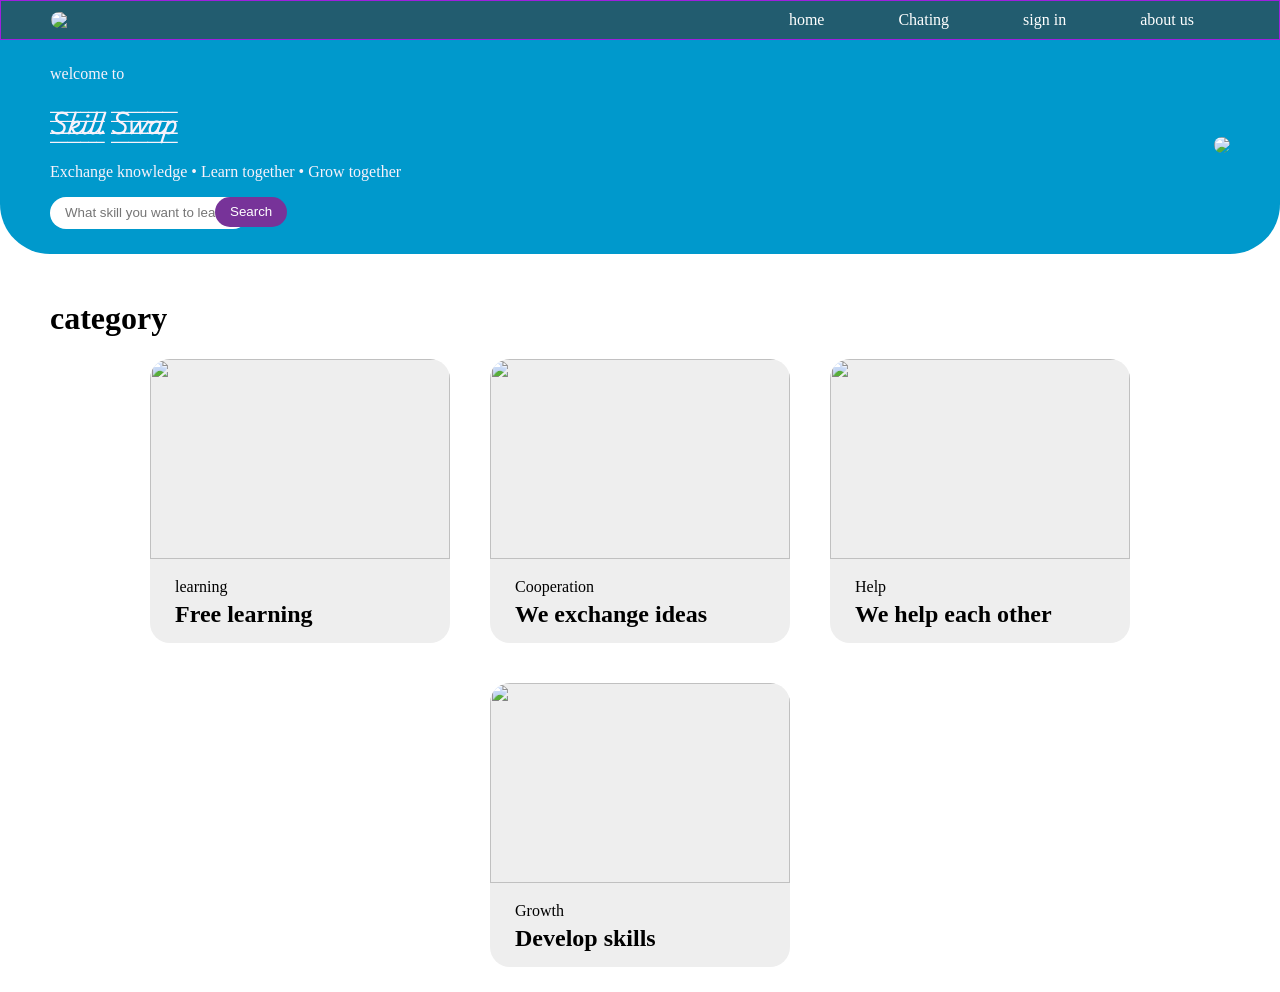
==== index.html @ fa6bb464 "Add files via upload" ====
<!DOCTYPE html>
<head>

   <link rel="preconnect" href="https://fonts.googleapis.com">
<link rel="preconnect" href="https://fonts.gstatic.com" crossorigin>
<link href="https://fonts.googleapis.com/css2?family=Playwrite+DK+Uloopet+Guides&display=swap" rel="stylesheet">

<title>information</title>
<link rel="stylesheet" href="styles.css"/>
</head>
<body>
    <!--HEADER-->
<div class="header">
    <img class="logo" src="image/155-1553063_digital-skill-swapping-cartoon.png" width="200">
    <div class="header-links">
        <a href="index.html">home</a>
        <a href="chat.html">Chating</a>
        <a href="login.html" onclick="window.location.href='login.html'; return false;">sign in</a>
        <a href="#">about us</a>
    </div>
</div>
<!--landing page-->
<div class="landing-page">
    <div>
        <span>welcome to</span>
        <h2 style="font-family: 'Playwrite DK Uloopet Guides', cursive;">Skill Swap</h2>
        <p>Exchange knowledge • Learn together • Grow together</p>
        <div class="landing-page-search">
            <input placeholder="What skill you want to learn?"/>
            <button>Search</button>
        </div>
    </div>
    <div class="landing-page-image-cont">
        <img src="image/html1.png.jpeg" width="600">
    </div>
</div>
<!--category-->
<div class="category">
    <h1>category</h1>
<div class="category-ph">
<div class="cards">
<img class="photo2" src="image/html2.png.jpeg" width="300px">
<div class="card-info">
<div class="card-name">
<p>learning</p>
<h2>Free learning</h2>
</div>

</div>
</div>
<div class="cards">
<img class="photo2" src="image/html3.png.jpeg" width="300px">
<div class="card-info">
<div class="card-name">
<p>Cooperation</p>
<h2>We exchange ideas</h2>
</div>

</div>
</div>
<div class="cards">
<img class="photo2" src="image/html4.png.jpeg" width="300px">
<div class="card-info">
<div class="card-name">
<p>Help</p>
<h2>We help each other</h2>
</div>
</div>
</div>
<!-- العنصر الخامس -->
<div class="cards">
<img class="photo2" src="image/TLMS_20231117_1200x628-1.png" width="300px">
<div class="card-info">
<div class="card-name">
<p>Growth</p>
<h2>Develop skills</h2>
</div>
</div>
</div>
</div>
</div>
<!-- نافذة تسجيل الدخول المنبثقة -->
<div id="signinModal" class="modal">
    <div class="modal-content">
        <h3>Sign In</h3>
        <input type="text" placeholder="Username" style="padding: 8px; margin: 10px 0; width: 80%; border-radius: 20px; border: 1px solid #ccc;">
        <input type="password" placeholder="Password" style="padding: 8px; margin: 10px 0; width: 80%; border-radius: 20px; border: 1px solid #ccc;">
        <br>
        <button onclick="closeModal()">Login</button>
        <button onclick="closeModal()">Cancel</button>
    </div>
</div>

<!-- رسالة منبثقة صغيرة -->
<div id="toast" class="toast"></div>

<script>
    // دالة عرض رسالة
    function showMessage(msg) {
        let toast = document.getElementById('toast');
        toast.textContent = msg;
        toast.style.display = 'block';
        setTimeout(() => {
            toast.style.display = 'none';
        }, 2000);
    }

    // دالة فتح نافذة تسجيل الدخول
    function openModal() {
        document.getElementById('signinModal').style.display = 'flex';
    }

    // دالة إغلاق النافذة
    function closeModal() {
        document.getElementById('signinModal').style.display = 'none';
    }

    // لما المستخدم يدوس على زر search
    document.querySelector('.landing-page-search button').addEventListener('click', function() {
        let input = document.querySelector('.landing-page-search input');
        let searchText = input.value;
        if (searchText.trim() === '') {
            showMessage('✏️ Please enter something to search');
        } else {
            showMessage('🔍 Searching for: "' + searchText + '"');
        }
    });

    // لما المستخدم يدوس Enter في حقل البحث
    document.querySelector('.landing-page-search input').addEventListener('keypress', function(e) {
        if (e.key === 'Enter') {
            let searchText = this.value;
            if (searchText.trim() === '') {
                showMessage('✏️ Please enter something to search');
            } else {
                showMessage('🔍 Searching for: "' + searchText + '"');
            }
        }
    });

    // لما المستخدم يدوس على زر sign in
    let signinBtn = document.querySelector('.header-links button');
    if (signinBtn) {
        signinBtn.addEventListener('click', openModal);
    }

    // لما المستخدم يدوس على Join now
    let joinBtn = document.querySelector('.header-links a[href="#"]');
    let links = document.querySelectorAll('.header-links a');
    if (links[2]) {
        links[2].addEventListener('click', function(e) {
            e.preventDefault();
            showMessage('✨ Join now feature coming soon!');
        });
    }

    // لما المستخدم يدوس على Home
    if (links[0]) {
        links[0].addEventListener('click', function(e) {
            e.preventDefault();
            showMessage('🏠 Welcome to Home page');
        });
    }

    // لما المستخدم يدوس على Chating
    if (links[1]) {
        links[1].addEventListener('click', function(e) {
            e.preventDefault();
            showMessage('💬 Chat feature coming soon!');
        });
    }

    // لما المستخدم يدوس على أي كارد
    let cards = document.querySelectorAll('.cards');
    cards.forEach((card, index) => {
        card.addEventListener('click', function() {
            let title = this.querySelector('.card-name h2').textContent;
            let category = this.querySelector('.card-name p').textContent;
            showMessage(`📚 ${category}: ${title}`);
        });
    });

    // إغلاق النافذة لو ضغط براها
    window.onclick = function(event) {
        let modal = document.getElementById('signinModal');
        if (event.target === modal) {
            modal.style.display = 'none';
        }
    }
</script>
</body>
---- styles.css ----
.playwrite-dk-uloopet-guides-regular {
    font-family: "Playwrite DK Uloopet Guides", cursive;
    font-weight: 400;
    font-style: normal;
}

body {
    margin: 0;
}

.header {
    background-color: #225c6f;
    border: 1px #9f1fde solid;
    display: flex;
    justify-content: space-between;
    align-items: center;
    padding: 10px 50px;
}

.logo {
    width: 100px;
    border-radius: 30px;
}

.header-links a {
    color: white;
    padding: 5px 35px;
    text-decoration: none;
    border-radius: 20px;
}

.header-links a:hover {
    background-color: #652a8d;
}

.header-links button {
    background-color: #773399;
    border-radius: 40px;
    padding: 10px;
    color: white;
    border: none;
}

.landing-page {
    background-color: #0099cc;
    color: #f8f2fb;
    display: flex;
    justify-content: space-between;
    padding: 25px 50px;
    align-items: center;
    border-radius: 0 0 50px 50px;
}

.landing-page-search input {
    border-radius: 50px;
    border: none;
    outline: none;
    height: 30px;
    padding-left: 15px;
    padding-right: 15px;
}

.landing-page-search {
    position: relative;
    display: inline-block;
}

.landing-page-search button {
    position: absolute;
    left: 165px;
    height: 30px;
    background-color: #773399;
    border-radius: 40px;
    padding: 0 15px;
    color: white;
    border: none;
    cursor: pointer;
}

.landing-page-search button:hover {
    background-color: #ff1a1a;
}

.landing-page-image-cont img {
    border-radius: 30px;
    max-width: 100%;
}

.category {
    padding: 25px 50px;
}

.category-ph {
    display: flex;
    gap: 40px;
    flex-wrap: wrap;
    justify-content: center;
}

.cards {
    width: 300px;
    background-color: #EEEEEE;
    border-radius: 20px;
    overflow: hidden;
    transition: transform 0.3s ease;
}

.cards:hover {
    transform: scale(1.05);
}

.card-info {
    padding: 5px 25px 15px 25px;
}

.card-name p {
    margin: 10px 0 5px 0;
}

.card-name h2 {
    margin: 0;
}

.cards img {
    width: 100%;
    height: 200px;
    object-fit: cover;
    transition: transform 0.3s ease;
}

.cards:hover img {
    transform: scale(1.05);
}
/* تحسين شكل النافذة المنبثقة */
.modal {
    display: none;
    position: fixed;
    top: 0;
    left: 0;
    width: 100%;
    height: 100%;
    background-color: rgba(0,0,0,0.5);
    justify-content: center;
    align-items: center;
    z-index: 1000;
}

.modal-content {
    background-color: white;
    padding: 30px;
    border-radius: 20px;
    text-align: center;
    min-width: 300px;
    box-shadow: 0 5px 20px rgba(0,0,0,0.3);
}

.modal-content button {
    margin-top: 15px;
    padding: 8px 20px;
    background-color: #773399;
    color: white;
    border: none;
    border-radius: 20px;
    cursor: pointer;
}

.toast {
    position: fixed;
    bottom: 30px;
    right: 30px;
    background-color: #333;
    color: white;
    padding: 12px 24px;
    border-radius: 8px;
    display: none;
    z-index: 1000;
    animation: slideIn 0.3s ease;
}

@keyframes slideIn {
    from {
        transform: translateX(100%);
        opacity: 0;
    }
    to {
        transform: translateX(0);
        opacity: 1;
    }
}
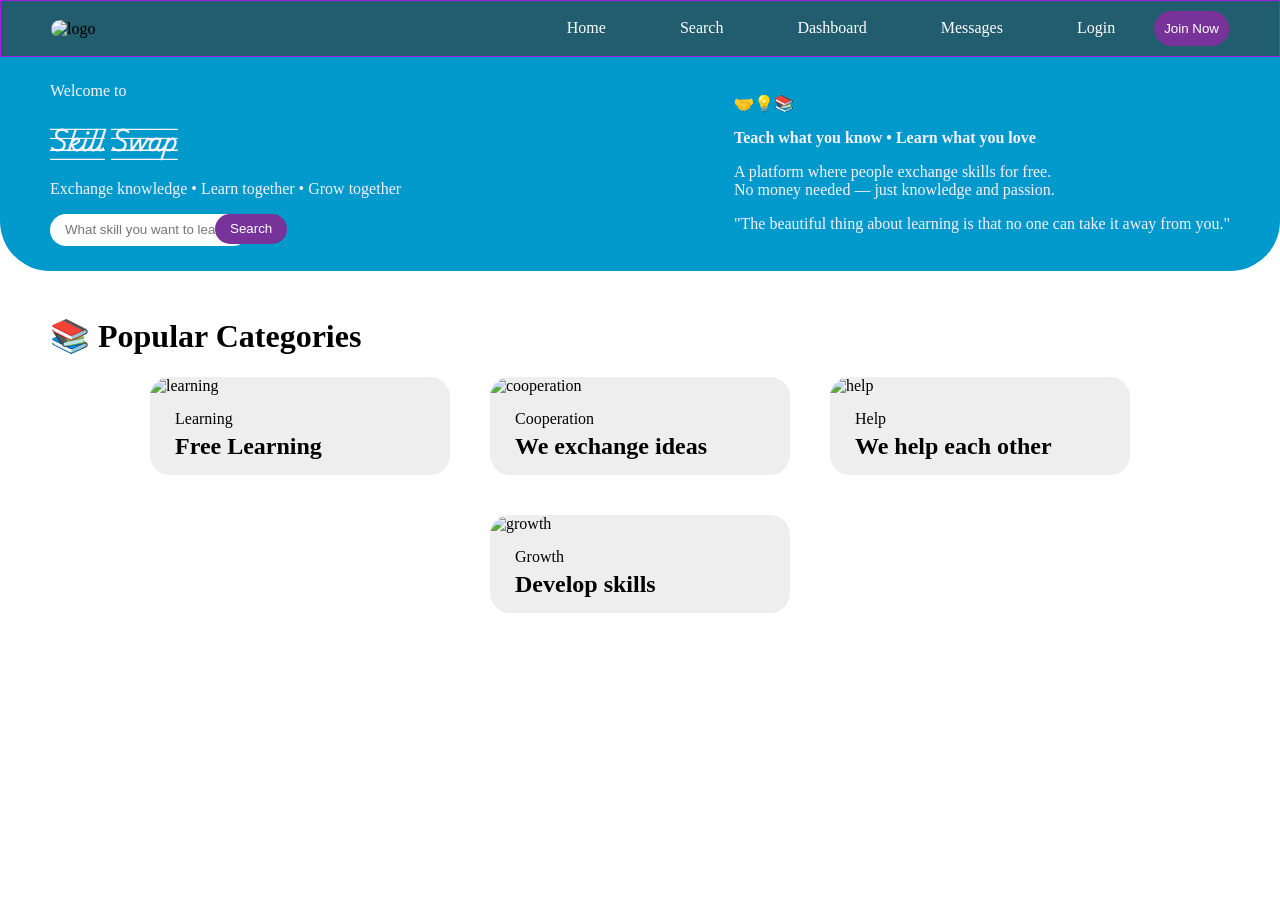
==== commit 8160211d: "Update index.html" ====
--- a/index.html
+++ b/index.html
@@ -1,101 +1,109 @@
 <!DOCTYPE html>
+<html lang="en">
 <head>
-
-   <link rel="preconnect" href="https://fonts.googleapis.com">
-<link rel="preconnect" href="https://fonts.gstatic.com" crossorigin>
-<link href="https://fonts.googleapis.com/css2?family=Playwrite+DK+Uloopet+Guides&display=swap" rel="stylesheet">
-
-<title>information</title>
-<link rel="stylesheet" href="styles.css"/>
+    <meta charset="UTF-8">
+    <meta name="viewport" content="width=device-width, initial-scale=1.0">
+    <title>Skill Swap - Home</title>
+    <link rel="preconnect" href="https://fonts.googleapis.com">
+    <link rel="preconnect" href="https://fonts.gstatic.com" crossorigin>
+    <link href="https://fonts.googleapis.com/css2?family=Playwrite+DK+Uloopet+Guides&display=swap" rel="stylesheet">
+    <link rel="stylesheet" href="styles.css">
 </head>
 <body>
-    <!--HEADER-->
+
+<!-- HEADER -->
 <div class="header">
-    <img class="logo" src="image/155-1553063_digital-skill-swapping-cartoon.png" width="200">
+    <img class="logo" src="image/155-1553063_digital-skill-swapping-cartoon.png" alt="logo">
     <div class="header-links">
-        <a href="index.html">home</a>
-        <a href="chat.html">Chating</a>
-        <a href="login.html" onclick="window.location.href='login.html'; return false;">sign in</a>
-        <a href="#">about us</a>
+        <a href="index.html">Home</a>
+        <a href="search.html">Search</a>
+        <a href="dashboard.html">Dashboard</a>
+        <a href="chat.html">Messages</a>
+        <a href="login.html">Login</a>
+        <button onclick="window.location.href='register.html'">Join Now</button>
     </div>
 </div>
-<!--landing page-->
+
+<!-- LANDING PAGE -->
 <div class="landing-page">
     <div>
-        <span>welcome to</span>
+        <span>Welcome to</span>
         <h2 style="font-family: 'Playwrite DK Uloopet Guides', cursive;">Skill Swap</h2>
         <p>Exchange knowledge • Learn together • Grow together</p>
         <div class="landing-page-search">
-            <input placeholder="What skill you want to learn?"/>
-            <button>Search</button>
+            <input id="searchInput" placeholder="What skill you want to learn?"/>
+            <button id="searchBtn">Search</button>
         </div>
     </div>
-    <div class="landing-page-image-cont">
-        <img src="image/html1.png.jpeg" width="600">
-    </div>
-</div>
-<!--category-->
-<div class="category">
-    <h1>category</h1>
-<div class="category-ph">
-<div class="cards">
-<img class="photo2" src="image/html2.png.jpeg" width="300px">
-<div class="card-info">
-<div class="card-name">
-<p>learning</p>
-<h2>Free learning</h2>
-</div>
-
-</div>
-</div>
-<div class="cards">
-<img class="photo2" src="image/html3.png.jpeg" width="300px">
-<div class="card-info">
-<div class="card-name">
-<p>Cooperation</p>
-<h2>We exchange ideas</h2>
-</div>
-
-</div>
-</div>
-<div class="cards">
-<img class="photo2" src="image/html4.png.jpeg" width="300px">
-<div class="card-info">
-<div class="card-name">
-<p>Help</p>
-<h2>We help each other</h2>
-</div>
-</div>
-</div>
-<!-- العنصر الخامس -->
-<div class="cards">
-<img class="photo2" src="image/TLMS_20231117_1200x628-1.png" width="300px">
-<div class="card-info">
-<div class="card-name">
-<p>Growth</p>
-<h2>Develop skills</h2>
-</div>
-</div>
-</div>
-</div>
-</div>
-<!-- نافذة تسجيل الدخول المنبثقة -->
-<div id="signinModal" class="modal">
-    <div class="modal-content">
-        <h3>Sign In</h3>
-        <input type="text" placeholder="Username" style="padding: 8px; margin: 10px 0; width: 80%; border-radius: 20px; border: 1px solid #ccc;">
-        <input type="password" placeholder="Password" style="padding: 8px; margin: 10px 0; width: 80%; border-radius: 20px; border: 1px solid #ccc;">
-        <br>
-        <button onclick="closeModal()">Login</button>
-        <button onclick="closeModal()">Cancel</button>
+    <!-- Hero Message بدلاً من الصورة -->
+    <div class="hero-message">
+        <div class="icons">🤝💡📚</div>
+        <p><strong>Teach what you know • Learn what you love</strong></p>
+        <p>A platform where people exchange skills for free.<br>No money needed — just knowledge and passion.</p>
+        <div class="tagline">"The beautiful thing about learning is that no one can take it away from you."</div>
     </div>
 </div>
 
-<!-- رسالة منبثقة صغيرة -->
+<!-- CATEGORY SECTION -->
+<div class="category">
+    <h1>📚 Popular Categories</h1>
+    <div class="category-ph">
+        <div class="cards" onclick="showSkillModal('Free Learning', 'Learn any skill for free')">
+            <img src="image/html2.png.jpeg" alt="learning">
+            <div class="card-info">
+                <div class="card-name">
+                    <p>Learning</p>
+                    <h2>Free Learning</h2>
+                </div>
+            </div>
+        </div>
+        <div class="cards" onclick="showSkillModal('Cooperation', 'We exchange ideas and skills')">
+            <img src="image/html3.png.jpeg" alt="cooperation">
+            <div class="card-info">
+                <div class="card-name">
+                    <p>Cooperation</p>
+                    <h2>We exchange ideas</h2>
+                </div>
+            </div>
+        </div>
+        <div class="cards" onclick="showSkillModal('Help', 'We help each other grow')">
+            <img src="image/html4.png.jpeg" alt="help">
+            <div class="card-info">
+                <div class="card-name">
+                    <p>Help</p>
+                    <h2>We help each other</h2>
+                </div>
+            </div>
+        </div>
+        <div class="cards" onclick="showSkillModal('Growth', 'Develop your skills')">
+            <img src="image/TLMS_20231117_1200x628-1.png" alt="growth">
+            <div class="card-info">
+                <div class="card-name">
+                    <p>Growth</p>
+                    <h2>Develop skills</h2>
+                </div>
+            </div>
+        </div>
+    </div>
+</div>
+
+<!-- SIGN IN MODAL -->
+<div id="signinModal" class="modal">
+    <div class="modal-content">
+        <h3>🔐 Sign In</h3>
+        <input type="text" id="loginEmail" placeholder="Email">
+        <input type="password" id="loginPassword" placeholder="Password">
+        <br>
+        <button onclick="loginUser()">Login</button>
+        <button onclick="closeModal()">Cancel</button>
+        <p style="margin-top: 10px; font-size: 12px;">Don't have an account? <a href="register.html">Join Now</a></p>
+    </div>
+</div>
+
+<!-- TOAST MESSAGE -->
 <div id="toast" class="toast"></div>
 
 <script>
-    // دالة عرض رسالة
     function showMessage(msg) {
         let toast = document.getElementById('toast');
         toast.textContent = msg;
@@ -105,87 +113,77 @@
         }, 2000);
     }
 
-    // دالة فتح نافذة تسجيل الدخول
+    function showSkillModal(title, desc) {
+        showMessage(`📚 ${title}: ${desc}`);
+    }
+
     function openModal() {
         document.getElementById('signinModal').style.display = 'flex';
     }
 
-    // دالة إغلاق النافذة
     function closeModal() {
         document.getElementById('signinModal').style.display = 'none';
     }
 
-    // لما المستخدم يدوس على زر search
-    document.querySelector('.landing-page-search button').addEventListener('click', function() {
-        let input = document.querySelector('.landing-page-search input');
-        let searchText = input.value;
-        if (searchText.trim() === '') {
-            showMessage('✏️ Please enter something to search');
+    async function loginUser() {
+        const email = document.getElementById('loginEmail').value;
+        const password = document.getElementById('loginPassword').value;
+        
+        if(!email || !password) {
+            showMessage('Please enter email and password');
+            return;
+        }
+        
+        try {
+            const response = await fetch('http://localhost:8002/api/login', {
+                method: 'POST',
+                headers: { 'Content-Type': 'application/json' },
+                body: JSON.stringify({ email, password })
+            });
+            
+            const result = await response.json();
+            
+            if(response.ok) {
+                localStorage.setItem('user', JSON.stringify(result.user));
+                showMessage('✅ Login successful! Redirecting...');
+                setTimeout(() => {
+                    window.location.href = 'dashboard.html';
+                }, 1000);
+            } else {
+                showMessage('❌ ' + result.detail);
+            }
+        } catch(error) {
+            showMessage('❌ Cannot connect to server');
+        }
+    }
+
+    // Search functionality
+    document.getElementById('searchBtn').addEventListener('click', function() {
+        let input = document.getElementById('searchInput');
+        let searchText = input.value.trim();
+        if(searchText === '') {
+            showMessage('✏️ Please enter a skill to search');
         } else {
             showMessage('🔍 Searching for: "' + searchText + '"');
+            setTimeout(() => {
+                window.location.href = `search.html?q=${encodeURIComponent(searchText)}`;
+            }, 1000);
         }
     });
 
-    // لما المستخدم يدوس Enter في حقل البحث
-    document.querySelector('.landing-page-search input').addEventListener('keypress', function(e) {
-        if (e.key === 'Enter') {
-            let searchText = this.value;
-            if (searchText.trim() === '') {
-                showMessage('✏️ Please enter something to search');
-            } else {
-                showMessage('🔍 Searching for: "' + searchText + '"');
-            }
+    document.getElementById('searchInput').addEventListener('keypress', function(e) {
+        if(e.key === 'Enter') {
+            document.getElementById('searchBtn').click();
         }
     });
 
-    // لما المستخدم يدوس على زر sign in
-    let signinBtn = document.querySelector('.header-links button');
-    if (signinBtn) {
-        signinBtn.addEventListener('click', openModal);
-    }
-
-    // لما المستخدم يدوس على Join now
-    let joinBtn = document.querySelector('.header-links a[href="#"]');
-    let links = document.querySelectorAll('.header-links a');
-    if (links[2]) {
-        links[2].addEventListener('click', function(e) {
-            e.preventDefault();
-            showMessage('✨ Join now feature coming soon!');
-        });
-    }
-
-    // لما المستخدم يدوس على Home
-    if (links[0]) {
-        links[0].addEventListener('click', function(e) {
-            e.preventDefault();
-            showMessage('🏠 Welcome to Home page');
-        });
-    }
-
-    // لما المستخدم يدوس على Chating
-    if (links[1]) {
-        links[1].addEventListener('click', function(e) {
-            e.preventDefault();
-            showMessage('💬 Chat feature coming soon!');
-        });
-    }
-
-    // لما المستخدم يدوس على أي كارد
-    let cards = document.querySelectorAll('.cards');
-    cards.forEach((card, index) => {
-        card.addEventListener('click', function() {
-            let title = this.querySelector('.card-name h2').textContent;
-            let category = this.querySelector('.card-name p').textContent;
-            showMessage(`📚 ${category}: ${title}`);
-        });
-    });
-
-    // إغلاق النافذة لو ضغط براها
+    // Close modal when clicking outside
     window.onclick = function(event) {
         let modal = document.getElementById('signinModal');
-        if (event.target === modal) {
+        if(event.target === modal) {
             modal.style.display = 'none';
         }
     }
 </script>
-</body>+</body>
+</html>
